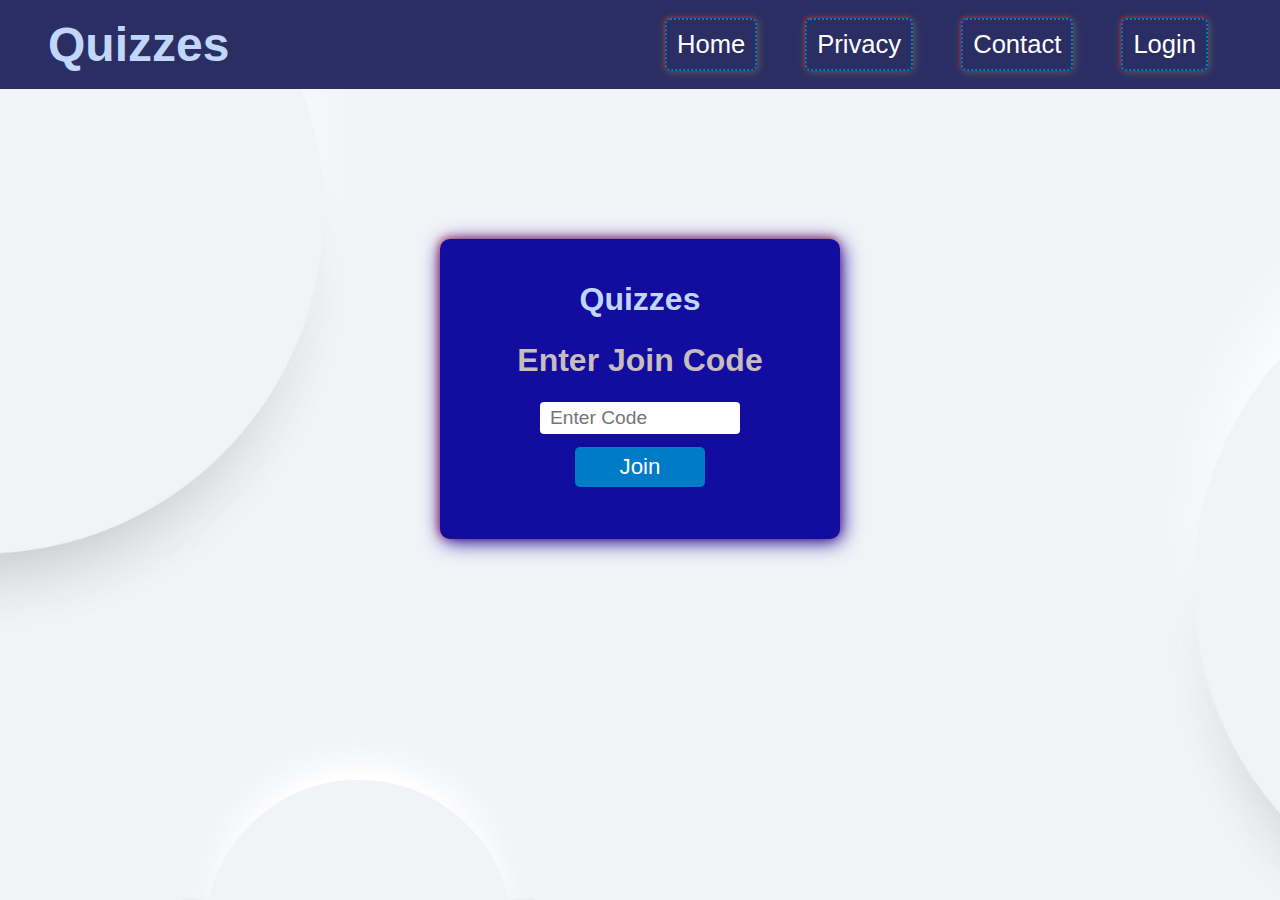
==== login.html @ 69b24696 "all files commites" ====
<!DOCTYPE html>
<html lang="en">
<head>
    <meta charset="UTF-8">
    <meta name="viewport" content="width=device-width, initial-scale=1.0">
    <link rel="stylesheet" href="style.css">
    <script src="script.js" defer></script>
    <title>Join Page</title>
</head>
<body>
    <style>
        body{
            background-color: rgb(74, 69, 110);
            background-image: url('images/SL-120722-54440-04.jpg');
            background-repeat: no-repeat;
            background-position:center ;
            background-size: cover;
        }
        .joinbtn a{
            text-decoration: none;
            color: white;

        }
    </style>
     <nav>
        <h2 class="logo">quizzes</h2>
        <ul class="">
            <li>Home</li>
            <li>privacy</li>
            <li>contact</li>
            <li>login</li>
        </ul>
        <div class="menu">
            <div></div>
            <div></div>
            <div></div>
        </div>
    </nav>
    <div class="joinpage">
        <h2>quizzes</h2>
        <h1>Enter Join Code</h1>
        <input placeholder="Enter Code" type="text">
        <button  class="joinbtn" ><a href="quizz.html">Join</a></button>
      </div>
</body>
</html>
---- style.css ----
*{
    padding: 0;
    margin: 0;
    box-sizing: border-box;
}
body{
    height: 100vh;
    display: flex;
    flex-direction: column;
    align-items: center;
    background-color: #2b2e63;
    font-family: sans-serif;
    user-select: none;

}
button{
    border: none;
    outline: none;
}
.container{
    background-color: #2b2e63;
    color: white;
    display: flex;
    flex-direction: column;
    align-items: center;
    justify-content: center;
    transform: translateY(80%);
}
.playbtn{
    background-color: #3e8de3;
    width: 250px;
    height: 60px;
    font-size: 1.5rem;
    color: white;
    border-radius: 10px;
}
.playbtn:hover{
    border-radius: 10px;
    background-color: #007CC7;
}
.title{
    font-size: 5rem;
    margin-bottom: 3.5rem;
    color: #ced2d4;
    /*
       61828a
       dfe9eb
       abc3cd
       a9cccf
       798dc5     
       2b2e63
       cod7fb
       3e8de3
    */
}
nav{
    width: 100%;
    display: flex;
    background-color: #2b2e63;
    color: white;
    text-transform: capitalize;
    padding: 8px 3rem;
    align-items: center;

}
ul{
    width: 100%;
    display: flex;
    justify-content: flex-end;    
    list-style-type: none;
    cursor: pointer;
}
li{
    margin: 10px 1.5rem;
    font-size: 1.6rem;
    padding: 10px;
    border: 2px dotted #007CC7;
    border-radius: 5px;
    box-shadow: 1px 1px 8px rgb(94, 93, 93),-1px -1px 3px rgb(200, 14, 14);
    user-select: none;

}
li:hover{
    background-color: #12232E;
    border-radius: 5px;
    color: rgb(201, 40, 40);

}
.logo{
    font-size: 3rem;
    color: #c0d7fb;
    user-select: none;
}
.joinpage{
    width: 400px;
    height: 300px;
    border-radius: 10px;
    display: flex;
    flex-direction: column;
    justify-content: center;
    align-items: center;
    background-color: rgba(18, 13, 159);
    color: white;
     box-shadow: 2px 3px 20px rgba(18, 13, 159) ,-1px -1px 8px rgb(241, 79, 79);
    transform: translateY(50%);

}
.joinpage h1 {
    color: rgb(199, 189, 189);
    margin: 0px 0 10px;
    user-select: none;


}
.joinpage input{
    width: 200px;
    height: 28px;
    margin: 13px 0;
    border-radius: 4px;
    border: none;
    outline: none;
    padding: 16px 10px;
    font-size: 1.2rem;
}
.joinpage button{
    margin-bottom: 1.5rem;
    width: 130px;
    height: 40px;
    font-size: 1.4rem;
    background-color: #007CC7;
     border-radius: 5px;
    margin: 0px 0 10px;

}
.joinpage h2{
    margin-bottom: 1.5rem;
    text-transform: capitalize;
    font-size: 2rem;
    color: #c0d7fb;

}
.playbtn a{
    text-decoration: none;
    color: white;
}

@media screen and ( max-width:577px ) {
    .logo{
        margin-right: 8rem;

    }
    nav{
        flex-direction: column;
        position: relative;
    }
    ul{
        flex-direction: column;

        width: 133%;
        margin-top: 1rem;
        display: none;

    }
    li{
        text-align: center;
        border: none;
        box-shadow: none;
        border-bottom: 1px solid #2d2e2f;
        background-color: #3e8de3;
        margin: 0;
    }
    .title{
        text-align: center;
        font-size: 3rem;
        margin-bottom: 15px;
    }
    .playbtn{
         width: 220px;
         height: 50px;
         margin-bottom: 10rem;
    }
    .menu{
        position: absolute;
        margin-top: 0.9rem;
        padding-left: 5rem;
        right: 2rem;
        top: 1rem;

   }
    .menu div{
        width: 40px;
        height: 3px;
        background-color: white;
        margin-bottom: 7px;
    }
    .show-menu{
        display: block;
    }
   
    .joinpage{
        width: 350px;
    }
}
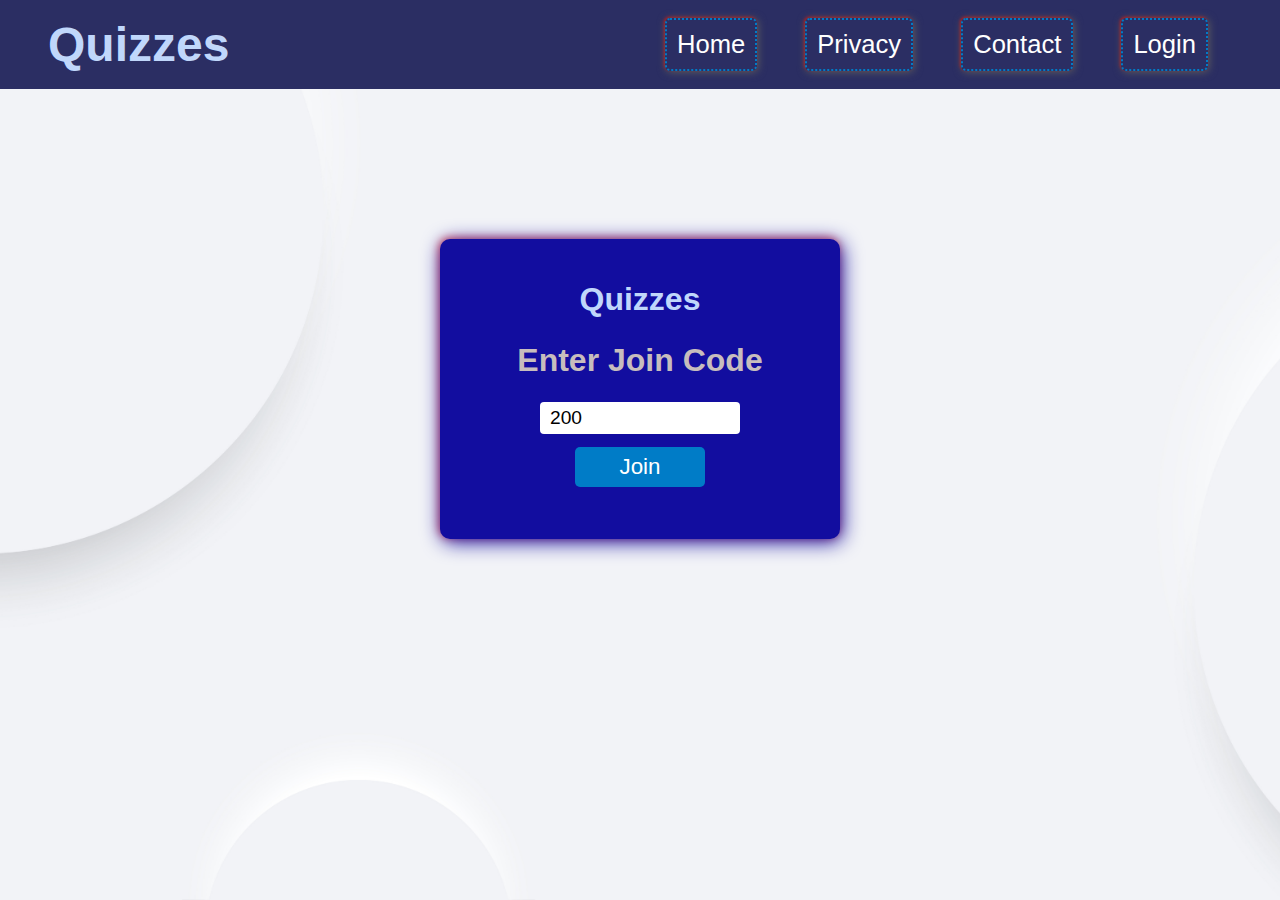
==== commit 35e77828: "files modified" ====
--- a/login.html
+++ b/login.html
@@ -39,8 +39,8 @@
     <div class="joinpage">
         <h2>quizzes</h2>
         <h1>Enter Join Code</h1>
-        <input placeholder="Enter Code" type="text">
-        <button  class="joinbtn" ><a href="quizz.html">Join</a></button>
+        <input placeholder="Enter Code" type="text" class="login" value="200">
+        <button  class="joinbtn" onclick="login()" ><a href="login.html">Join</a></button>
       </div>
 </body>
 </html>--- a/style.css
+++ b/style.css
@@ -70,6 +70,13 @@
     list-style-type: none;
     cursor: pointer;
 }
+
+li:hover{
+    background-color: #12232E;
+    border-radius: 5px;
+    color: rgb(201, 40, 40);
+
+}
 li{
     margin: 10px 1.5rem;
     font-size: 1.6rem;
@@ -78,12 +85,6 @@
     border-radius: 5px;
     box-shadow: 1px 1px 8px rgb(94, 93, 93),-1px -1px 3px rgb(200, 14, 14);
     user-select: none;
-
-}
-li:hover{
-    background-color: #12232E;
-    border-radius: 5px;
-    color: rgb(201, 40, 40);
 
 }
 .logo{
@@ -143,7 +144,88 @@
     text-decoration: none;
     color: white;
 }
-
+.card{
+    width: 700px;
+    height: 430px;
+    max-height: 800px;
+    display: flex;
+    flex-direction: column;
+    justify-content: center;
+    border-radius: 20px ;
+    transform: translateY(15%);
+}
+.card h1{
+    border-radius: 10px;
+     text-transform: capitalize;
+     color: white;
+     text-align: center;
+     margin-bottom: 1rem;
+
+}
+#opt{
+    
+    margin: 8px 7rem;
+    padding: 0.5rem 0px;
+    background-color: white;
+    border-radius: 10px;
+    border: 1px solid black;
+
+}
+.card input{
+    margin-left: 2rem;
+}
+.card span{
+    text-transform: capitalize;
+    margin: 50px;
+    font-size: 1.2rem;
+    color: black;
+}
+#opt:hover{
+    background-color: rgb(214, 214, 218);
+}
+.nbtn{
+    width: 200px;
+    height: 50px;
+    margin: 0 auto;
+    font-size: 2rem;
+    background-color: #275777;
+    color: white;
+    border-radius: 10px;
+    margin-top: 10px;
+}
+.top_card{
+    height: 80vh;
+    display: flex;
+    flex-direction: column;
+    justify-content: center;
+}
+.rbtn{
+    display: block;
+    margin: 10px auto;
+    border-radius: 10px;
+    background-color: rgb(0, 42, 255);
+    display: none;
+    width: 150px;
+    height: 50px;
+    font-size: 1.3rem;
+    color: white;
+}
+.rbtn:hover{
+    background-color: rgba(0, 42, 255,0.4);
+    color: rgb(23, 203, 13);
+
+}
+.score{
+    text-align: center;
+    font-size: 4rem;
+    margin-top: 2rem;
+    display: none;
+    text-transform: capitalize;
+    color: white;
+    font-family: Georgia, 'Times New Roman', Times, serif;
+    letter-spacing: 4px;
+    
+}
 @media screen and ( max-width:577px ) {
     .logo{
         margin-right: 8rem;
@@ -155,19 +237,20 @@
     }
     ul{
         flex-direction: column;
-
-        width: 133%;
         margin-top: 1rem;
         display: none;
+        height: 80px;
 
     }
     li{
+        width: 300px;
         text-align: center;
         border: none;
         box-shadow: none;
         border-bottom: 1px solid #2d2e2f;
         background-color: #3e8de3;
-        margin: 0;
+        margin: 10px auto;
+        border-radius: none;
     }
     .title{
         text-align: center;
@@ -200,4 +283,27 @@
     .joinpage{
         width: 350px;
     }
+    #opt{
+        width: 300px;
+        background-color: white;
+        border-radius: 10px;
+        padding: 0.6rem 0rem;
+        border: 1px solid black;
+        margin: 10px auto;
+    }
+  
+ 
+    .card h1{
+        width: 300px;
+        height: 80px;
+        border-radius: 10px;
+         text-transform: capitalize;
+         color: white;
+         margin: 0 auto ;
+         text-align: center;
+         font-size: 1.6rem;
+    }
+    .card{
+        width: 450px;
+    }
 }